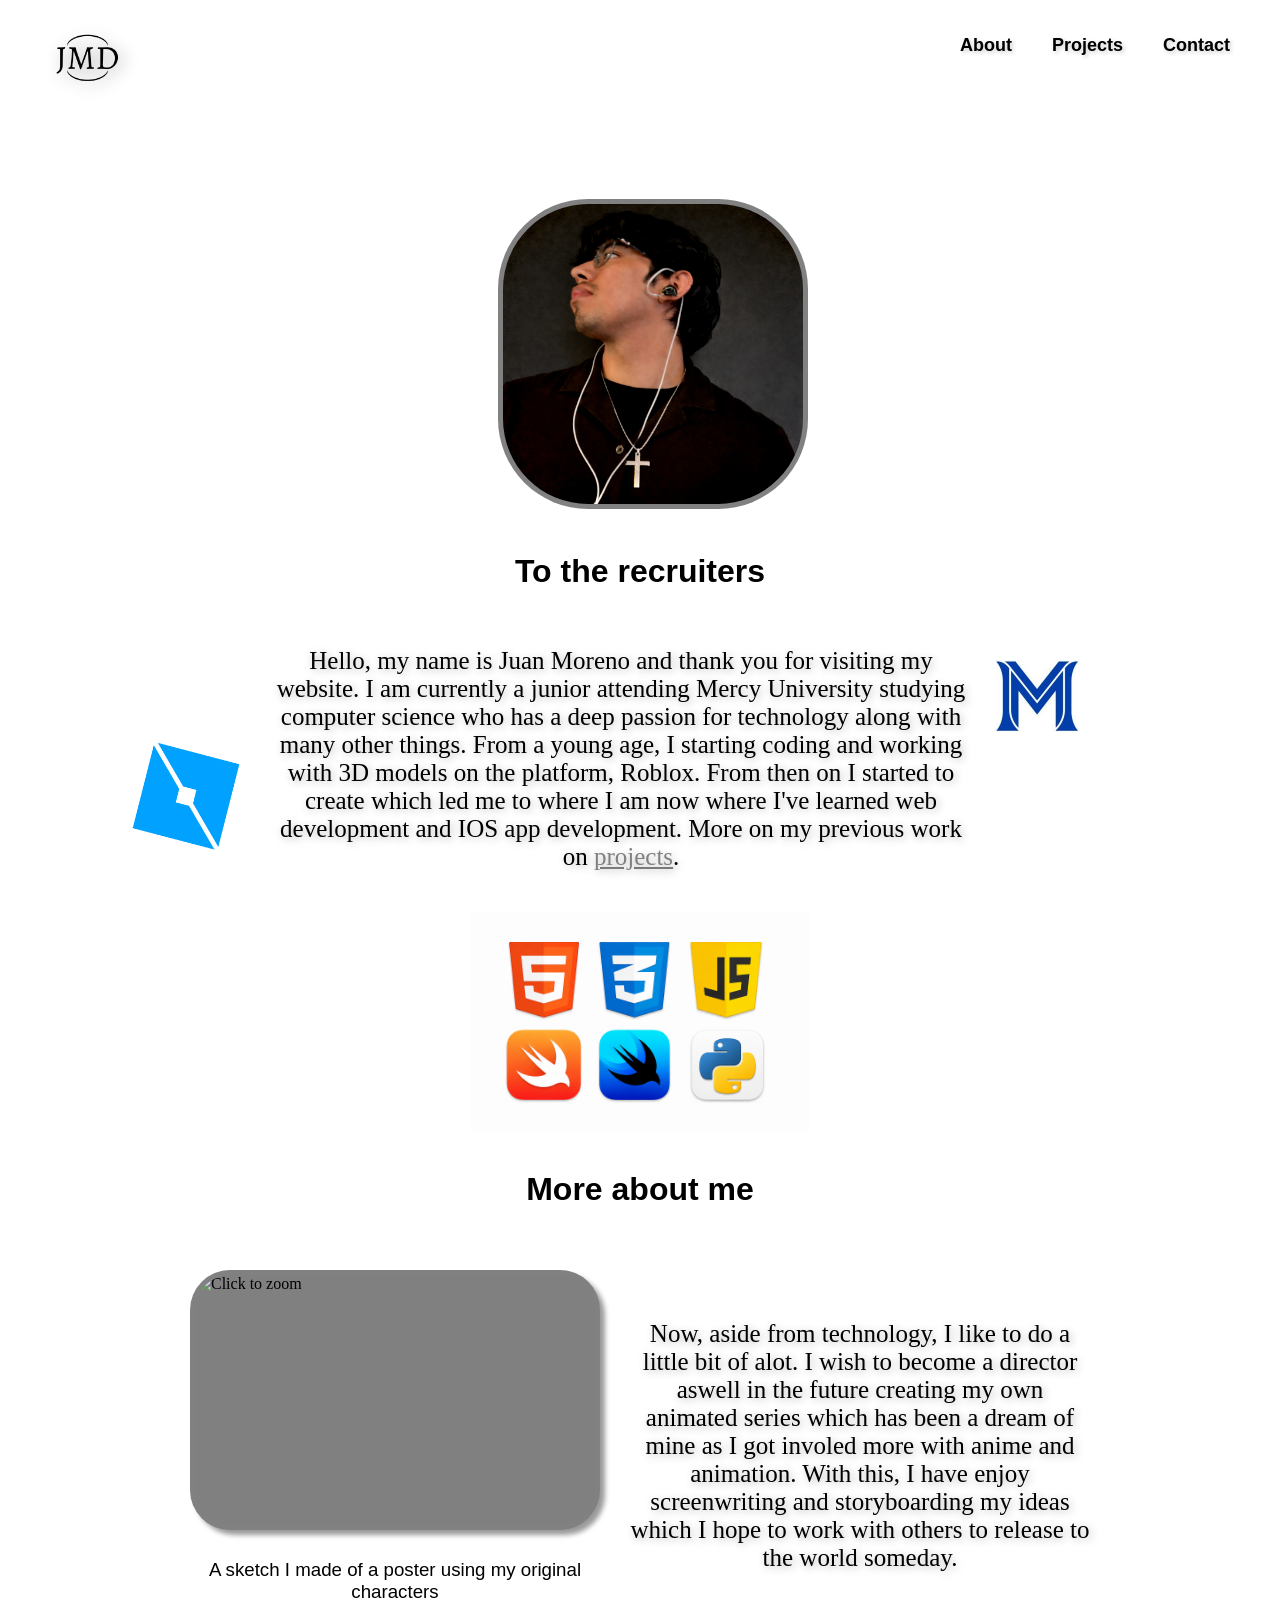
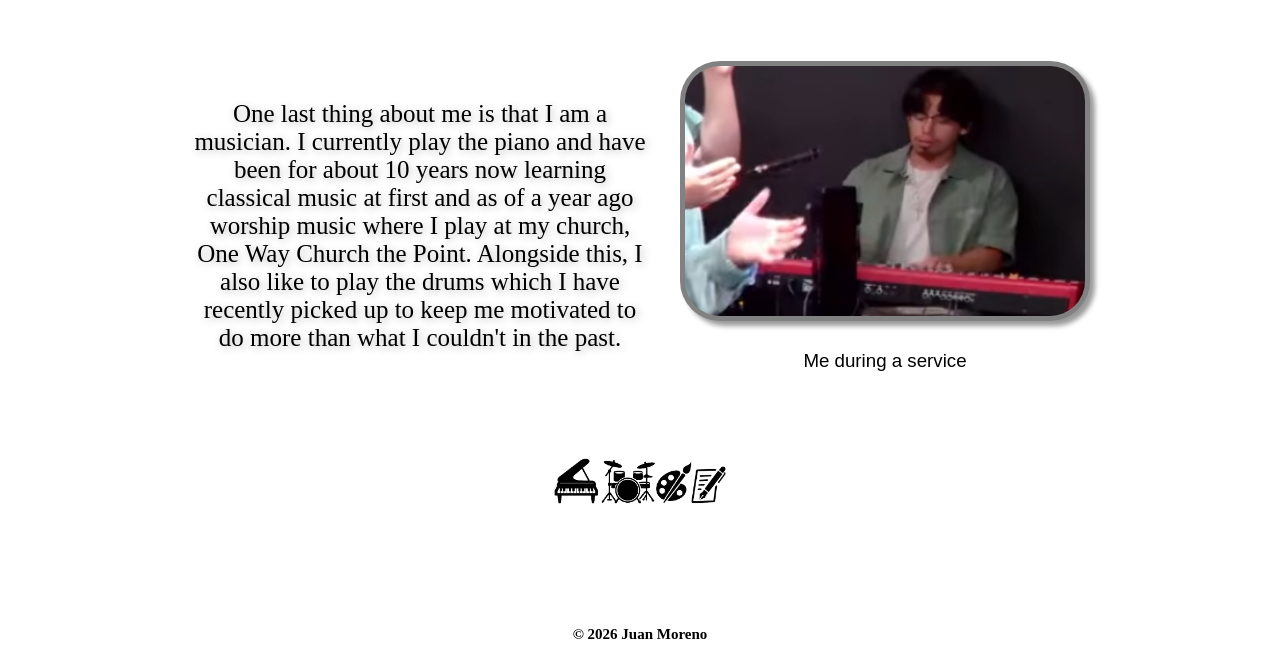
==== about/index.html @ 8a5db773 "more formatting fixes" ====
<!DOCTYPE html>
<html lang="en">
<head>
    <meta charset="UTF-8">
    <meta name="viewport" content="width=device-width, initial-scale=1.0">
    <link rel="stylesheet" href="about.css">
    <link rel="stylesheet" href="../whiteNavbar.css">
    <script src="script.js"></script>
    <link rel="stylesheet" href="https://googleapis.com">
    <link rel="icon" type="image/png" href="/images/jmLogoWhite.png">
    <title>About</title>
</head>
<body>
    

<header class="header">
    <a href="/" >
        <img src="/images/JMLogo.png" class="logo" alt="Home">
    </a>

    <nav class="navBar">
        <a href="/about/">About</a>
        <a href="/projects/">Projects</a>
        <a href="/contact/">Contact</a>
    </nav>

    <div id="hamburgerIcon" onclick="toggleMenu()">
        <div class="bar bar1"></div>
        <div class="bar bar2"></div>
        <div class="bar bar3"></div>

        <ul class="mobileMenu">
            <li><a href="/about/">About</a></li>
            <li><a href="/projects/">Projects</a></li>
            <li><a href="/contact/">Contact</a></li>
        </ul>
    </div>
</header>


<div class="mainProfile">
    
    <div class="profileSect">
        <image src="../images/juanm.png" class="profilePic">
        </image>
        <h1 class="recText">To the recruiters</h1>
        </div>
    <div>
        
        <div class="topprofileBox">
            <image src="../images/robloxStudiologo.png" class="pcLogo1"></image>
            <p class="profileParagraph">
            Hello, my name is Juan Moreno and thank you for visiting my website. I am currently a junior attending Mercy University studying computer science 
            who has a deep passion for technology along with many other things. From a young age, I starting coding and working with 3D models on the platform, Roblox. From then on I started to 
            create which led me to where I am now where I've learned web development and IOS app development. More on my previous work on  <a href="projects.html" class="projectstextinPar">projects</a>.
            </p>
            <image src="../images/mercyUni.jpg" class="pcLogo2"></image>
        </div>

        <div class="innerLogosMobile">
            <image src="../images/robloxStudiologo.png" class="studioLogo"></image>
            <image src="../images/mercyUni.jpg" class="mercyLogo"></image>
        </div>
    </div>
     
    <image src="../images/codeLogos.png" class="codeLogos"></image>


    <div class="funFacts">
        <h1 class="recText">More about me</h1>

        <div class="funfactsOne">
            <div class="pictureText">
                
                <image src="../images/Drawingg.png" class="imagePlaceholder" onclick="toggleZoom(this)" alt="Click to zoom"></image>
                <h3 class="defText">A sketch I made of a poster using my original characters</h3>
            </div>
            <p class="factsPar">
            Now, aside from technology, I like to do a little bit of alot. I wish to become a director aswell in the future creating my own animated series which
            has been a dream of mine as I got involed more with anime and animation. 
            With this, I have enjoy screenwriting and storyboarding my ideas which I hope to work with others to release to the world someday.
            </p> 
        </div>


        <div class="funfactstwo">
            <p class="factsPar">
            One last thing about me is that I am a musician. I currently play the piano and have been for about 10 years now learning classical music at first and as of a year ago 
            worship music where I play at my church, One Way Church the Point. Alongside this, I also like to play the drums which I have recently picked up to keep me motivated
            to do more than what I couldn't in the past.
            </p> 
            <div class="pictureText">
                <image src="../images/meChurch.png" class="churchPicture" onclick="toggleZoom(this)" alt="Click to zoom"></image>
                <h3 class="defText">Me during a service</h3>
            </div>
        </div>

        <image src="../images/tLogos.png" class="tLogo"></image>

    </div>
</div>


    

<h3 class="credit">© 2026 Juan Moreno</h3>

</body>
</html>

<!-- 
Hello, my name is Juan Moreno and welcome to my website. I am currently a junior attending Mercy University studying computer science who has a deep passion for technology and many other things. 
https://www.instagram.com/onewaychurchthepoint/
-->
---- about/about.css ----
html, body {
    margin: 0;
    height: 100%;
}

@font-face {
  font-family: 'MyCustomFont';
  src: url('fonts/my-custom-font.woff2') format('woff2'),
       url('fonts/my-custom-font.woff') format('woff');
  font-weight: normal;
  font-style: normal;
  font-display: swap;
}

.mainProfile {
    position: relative; 
    width: 100%;
    box-sizing: border-box; 
    display: flex;
    flex-direction: column; 
    justify-content: center;
    align-items: center;
    padding: 40px 20px;
}

.profilePic {
    width: 300px;
    height: 300px;
    background: gray;
    border-radius: 90px;
    margin-top: 40px; 
    margin-left: 25px;

    border: 5px solid rgb(128, 128, 128, 0.2);
}

.recText {
    margin-top: 40px; 
    text-align: center;
    font-family: 'Copperplate', 'Copperplate Gothic Light', 'Copperplate Gothic Bold', sans-serif;
}

.profileParagraph {
   width: 100%;
   max-width: 700px;
   font-size: 25px;
   font-family: "Palatino Linotype", "Book Antiqua", Palatino, serif;
   text-shadow: 2px 2px 8px rgba(0, 0, 0, 0.3);
   text-align: center;
   margin-top: 20px; 
}
.profileSect {
    animation: slide-from-top 1s ease-in forwards;
}

@keyframes slide-from-top {
    from {transform: translateY(-30%); opacity: 0;}
    to {transform: translateY(0%);
    opacity: 1;}
}



.topprofileBox {
    animation: ease-from 1.54s ease-in forwards;
}

@keyframes ease-from {
    from {opacity: 0;}
    to {opacity: 1;}
}
@keyframes slide-from-right {
    from {transform: translateX(30%); opacity: 0;}
    to {transform: translate(0%); opacity: 1;}
}

/* .backImage {
    animation: fade 5s ease-in;
    
}

@keyframes fade {
    from {opacity: 0.2; }
    to {opacity: 1;}
} */


.topprofileBox {
    position: relative;
    display: flex;
    justify-content: center;
    align-items: center;
    margin-right: 75px;
}


.pcLogo1, .pcLogo2 {
    height: 120px;
    padding: 25px;
    z-index: 6;
}
.pcLogo1 {
    margin-top: 70px;

}
.pcLogo2 {
    margin-bottom: 130px;
}

.innerLogosMobile {
    display: none;
}



.mercyLogo {
    height: 120px;
    width: auto;
}
.studioLogo {
    height: 100px;
    width: auto;
    margin-top: 8px;
}

.codeLogos {
    animation: slide-from-left 1s ease-in;
}

@keyframes slide-from-left {
    from {transform: translate(-40%);
    opacity: 0;
    }
    to {transform: translate(0%);
    opacity: 1;
    }
}


.codeLogos {
    width: 340px;
    height: 220px;
}


.funFacts {
    display: flex;
    flex-direction: column;
    align-items: center;
    width: 100%;
    max-width: 900px;
}

.funfactsOne, .funfactstwo {
    display: flex;
    flex-direction: row; 
    align-items: center;
    justify-content: center;
    gap: 30px;
    margin-top: 40px;
    width: 100%;
}

.funfactsOne {
    animation: slide-from-right 1s ease-in;
    animation-fill-mode: both; 
    animation-timeline: view();
    animation-range: entry -150% contain 5%;
}
.funfactstwo {
    animation: slide-from-left 1s ease-in;
    animation-fill-mode: both; 
    animation-timeline: view();
    animation-range: entry -150% contain 5%;
}


.factsPar {
   width: 100%;
   max-width: 500px;
   font-size: 25px;
   font-family: "Palatino Linotype", "Book Antiqua", Palatino, serif;
   text-shadow: 2px 2px 8px rgba(0, 0, 0, 0.3);
   text-align: center;
}

.imagePlaceholder, .churchPicture {
    width: 400px;        
    height: 250px;        
    background-color: gray;
    border-radius: 40px;
    box-shadow: 5px 5px 5px 0px rgba(0, 0, 0, 0.4);
    border: 5px solid rgb(128, 128, 128, 0.2);
    transition: transform 0.3s ease;
    /* cursor: zoom-in; */
}
/* .imagePlaceholder.zoomed, .churchPicture.zoomed {
    top: 155%;
    left: 50%;
    transform: translate(-50%, -50%) scale(2);
  cursor: zoom-out; 
  z-index: 1000; 
  position: relative; 
  display: flex;
  justify-content: center;
  align-items: center;
 
  
} */

.churchPicture {
    border-radius: 40px;
    box-shadow: 5px 5px 5px 0px rgba(0, 0, 0, 0.4);
    height: 250px;
    width: 400px;
    border: 5px solid rgb(128, 128, 128, 0.2);
}

.projectstextinPar {
    color: gray;
}


.defText {
    font-family: 'Roboto', sans-serif;
    font-weight: lighter;
    text-align: center;
}
.pictureText {
    display: flex;
    flex-direction: column;
    justify-content: center;
    align-items: center;
    gap:10px

}

@media (max-width: 768px) {
    .funfactsOne, .funfactstwo {
        flex-direction: column; 
    }
    .innerLogosMobile {
    display: flex;
    flex-direction: row;
    justify-content: center;
    gap: 20px;
    margin-top: 20px;
    z-index: 4;
    }

    .innerLogosMobile {
        animation: slide-from-right 1s ease-in;
    }

    .topprofileBox {
        margin-right: 0px;
    }
    .pcLogo1, .pcLogo2 {
        display: none;
    }
    
    .profileParagraph, .factsPar {
        font-size: 22px;
        max-width: 90%;
    }

    .profilePic {
        width: 200px;
        height: 200px;
        border-radius: 70px;
        margin-left: 60px;
    }
    
    .imagePlaceholder, .churchPicture {
        width: 100%;
        max-width: 340px;
        height: 210px;
    }
}

.tLogo {
    height: 20%;
    width: 20%;
    animation: ease-from 1s ease-in;
}

.credit {
    padding-bottom: 15px;
}
---- whiteNavbar.css ----
html, body {
    margin: 0;
    height: 100%;
   
  }


  
/* whole nav bar */
.header {
    position: sticky; top: 0;
    display: flex;
    justify-content: space-between;
    align-items: center;
    transform: translateY(-100%);
    padding: 20px 50px;
    z-index: 1000;
    background-color: rgb(255, 255, 255) !important; 
    
}

.header {
    animation: dropDown 0.5s ease-out forwards;
}

@keyframes dropDown {
    0% {
        transform: translateY(-100%);
    }
    100% {
        transform: translateY(0);
    }
}



.logo {
height: 75px;
width: 75px;
filter: drop-shadow(4px 4px 8px rgba(0, 0, 0, 0.4)) ;
   
}

.header a:hover {
color:gray !important;
}

/* mobile hamburger navbar */
#hamburgerIcon {
    display: none;
    position: absolute;
    right: 50px;
    top: 25px;
}

.bar {
    display: flex;
    width: 30px;
    height: 4px;
    color: black !important;
    border-radius: 2px;
   
}


.mobileMenu {
    background-color: rgba(75, 74, 74, 0.7);
    border-radius: 15px;
    text-decoration: none;
    list-style: none;
    position: absolute;
    padding: 15px;
    top: 20px;
    right: 20px;
    font-family: sans-serif;
    font-weight: bold;
}

.mobileMenu li {
    margin: 10px 0;
}

.mobileMenu a {
    color: white;
    text-decoration: none;
}
.mobileMenu {
    display: none;
}
.mobileMenu.open {
    display: block;
}


.navBar {
    display: flex;
    gap: 40px;

}

@media (max-width:600px) {
    .navBar {
        display: none;

    }
    
    .header {
        padding: 20px 50px;
    }
    #hamburgerIcon {
    
    display: flex;
    position: absolute;
    right: 20px;
    margin-top: 15px;
    flex-direction: column;
    gap: 5px;
    cursor: pointer;
    }
}

.active .bar1 {
    transform: rotate(45deg) translate(7px, 7px);
}

.active .bar2 {
    opacity: 0;
}

.active .bar3 {
    transform: rotate(-45deg) translate(6px, -6px);
}

.navText {
    text-decoration: none;
}

.bar {
    background: black !important;
}


.navBar a {
    text-decoration: none;
    color: black !important;
    font-family: 'Copperplate', 'Copperplate Gothic Light', 'Copperplate Gothic Bold', sans-serif;
    font-weight: bold;
    text-shadow: 2px 2px 4px rgba(0, 0, 0, 0.2);
    font-size: 18px;
    margin-top: -25px;
}

.credit {
    position: relative;
    display: flex;
    justify-content: center;
    font-size: 15px;
    color: black;
    z-index: 10;
    margin-bottom: 5px;
}
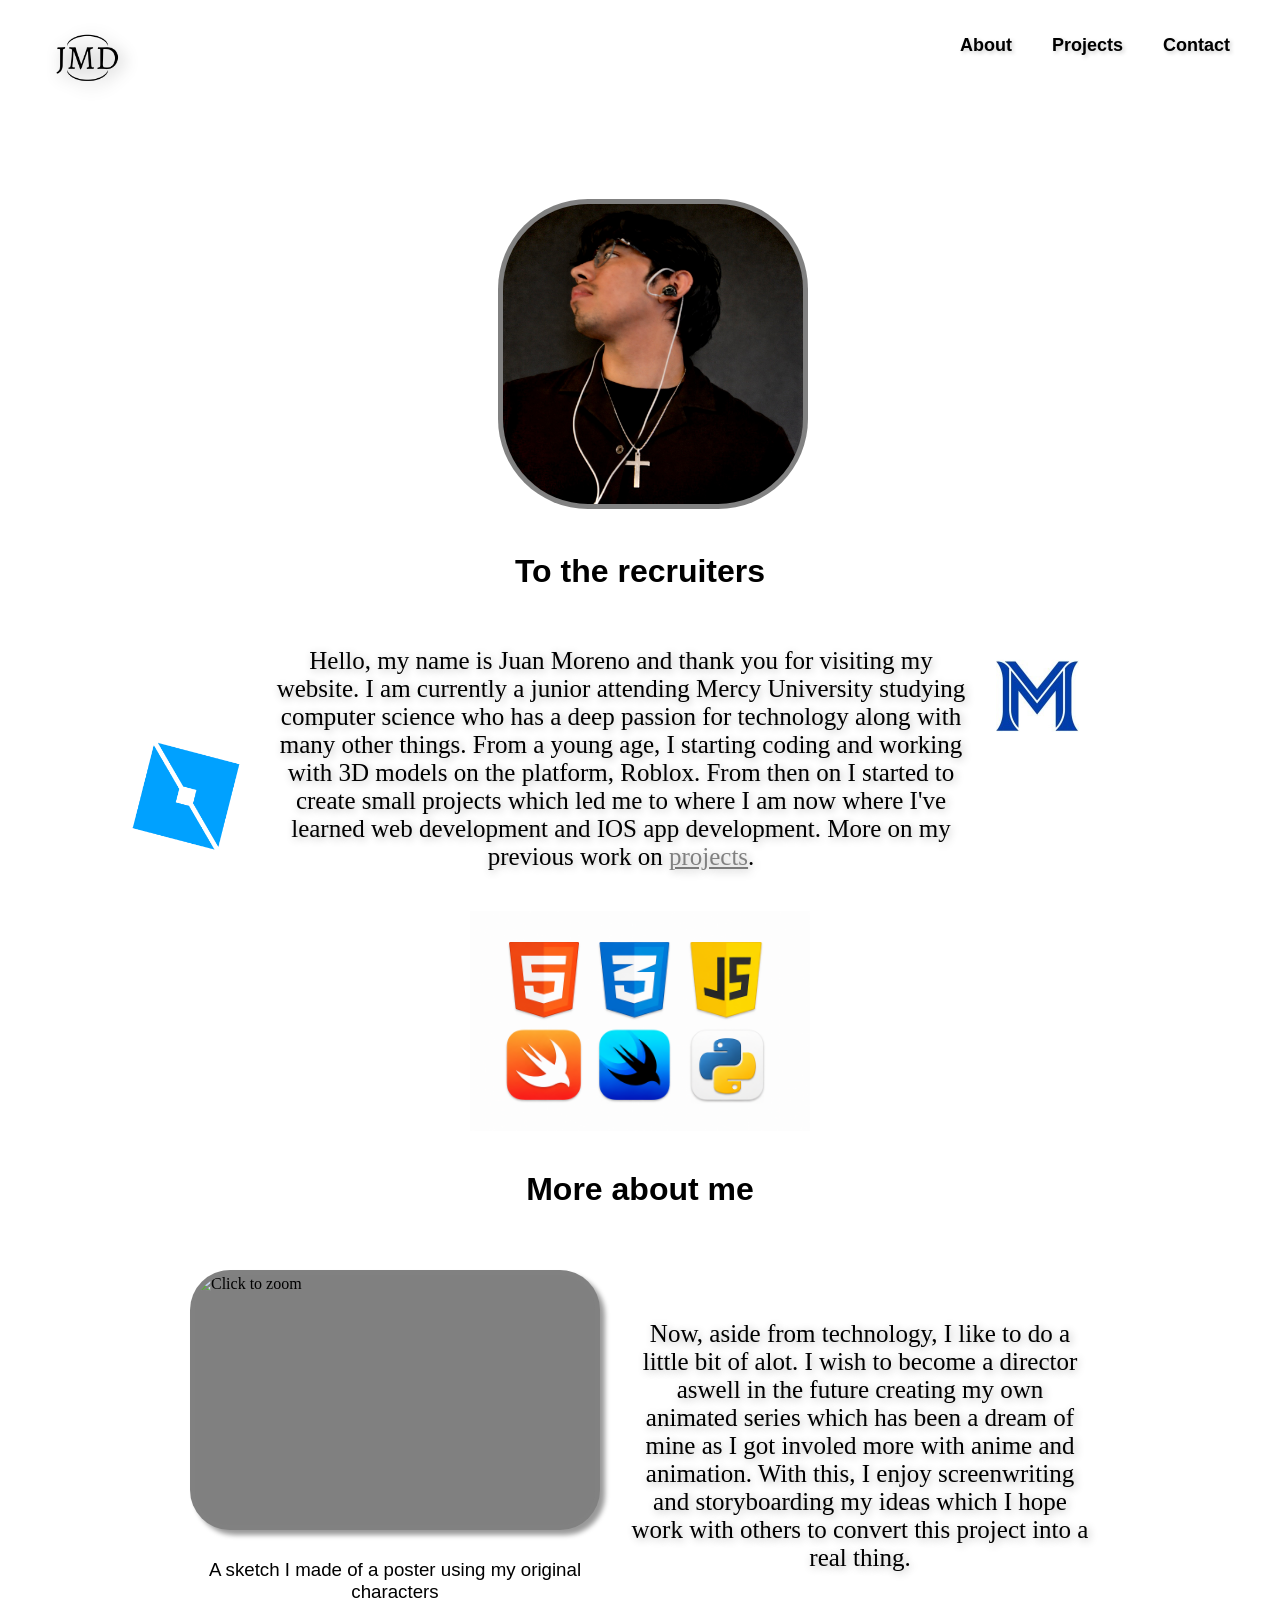
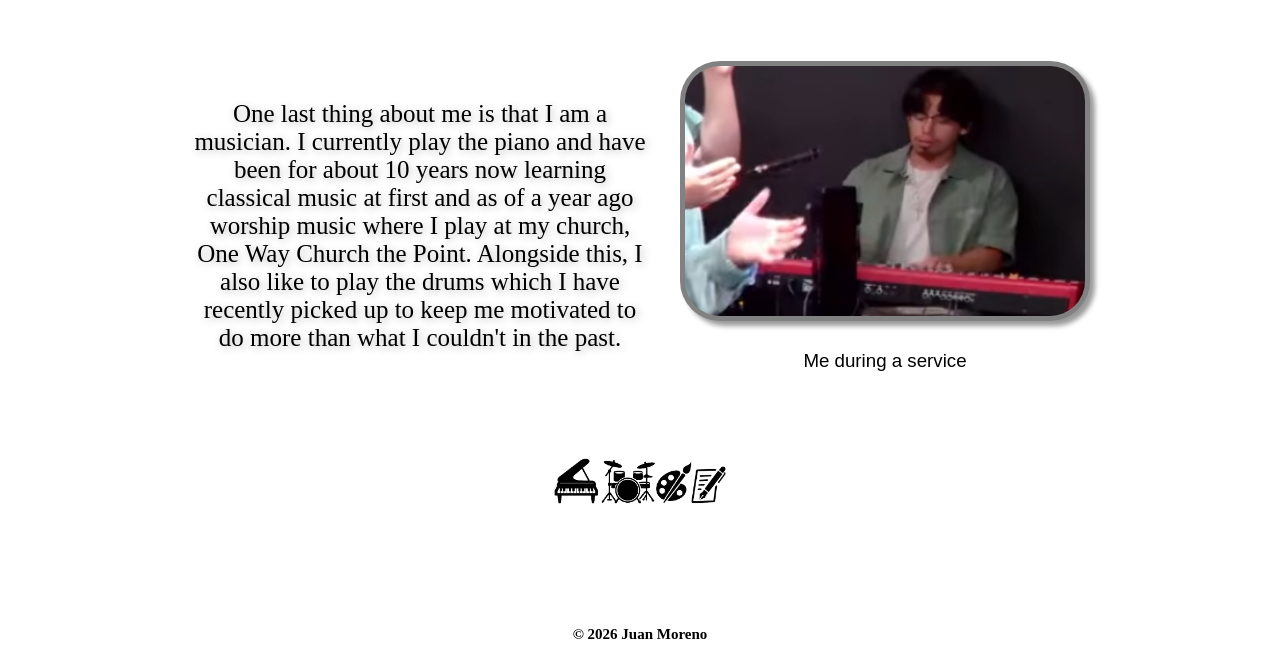
==== commit a4473d39: "minimal text changes" ====
--- a/about/index.html
+++ b/about/index.html
@@ -52,7 +52,7 @@
             <p class="profileParagraph">
             Hello, my name is Juan Moreno and thank you for visiting my website. I am currently a junior attending Mercy University studying computer science 
             who has a deep passion for technology along with many other things. From a young age, I starting coding and working with 3D models on the platform, Roblox. From then on I started to 
-            create which led me to where I am now where I've learned web development and IOS app development. More on my previous work on  <a href="projects.html" class="projectstextinPar">projects</a>.
+            create small projects which led me to where I am now where I've learned web development and IOS app development. More on my previous work on  <a href="projects.html" class="projectstextinPar">projects</a>.
             </p>
             <image src="../images/mercyUni.jpg" class="pcLogo2"></image>
         </div>
@@ -78,7 +78,7 @@
             <p class="factsPar">
             Now, aside from technology, I like to do a little bit of alot. I wish to become a director aswell in the future creating my own animated series which
             has been a dream of mine as I got involed more with anime and animation. 
-            With this, I have enjoy screenwriting and storyboarding my ideas which I hope to work with others to release to the world someday.
+            With this, I enjoy screenwriting and storyboarding my ideas which I hope work with others to convert this project into a real thing.
             </p> 
         </div>
 
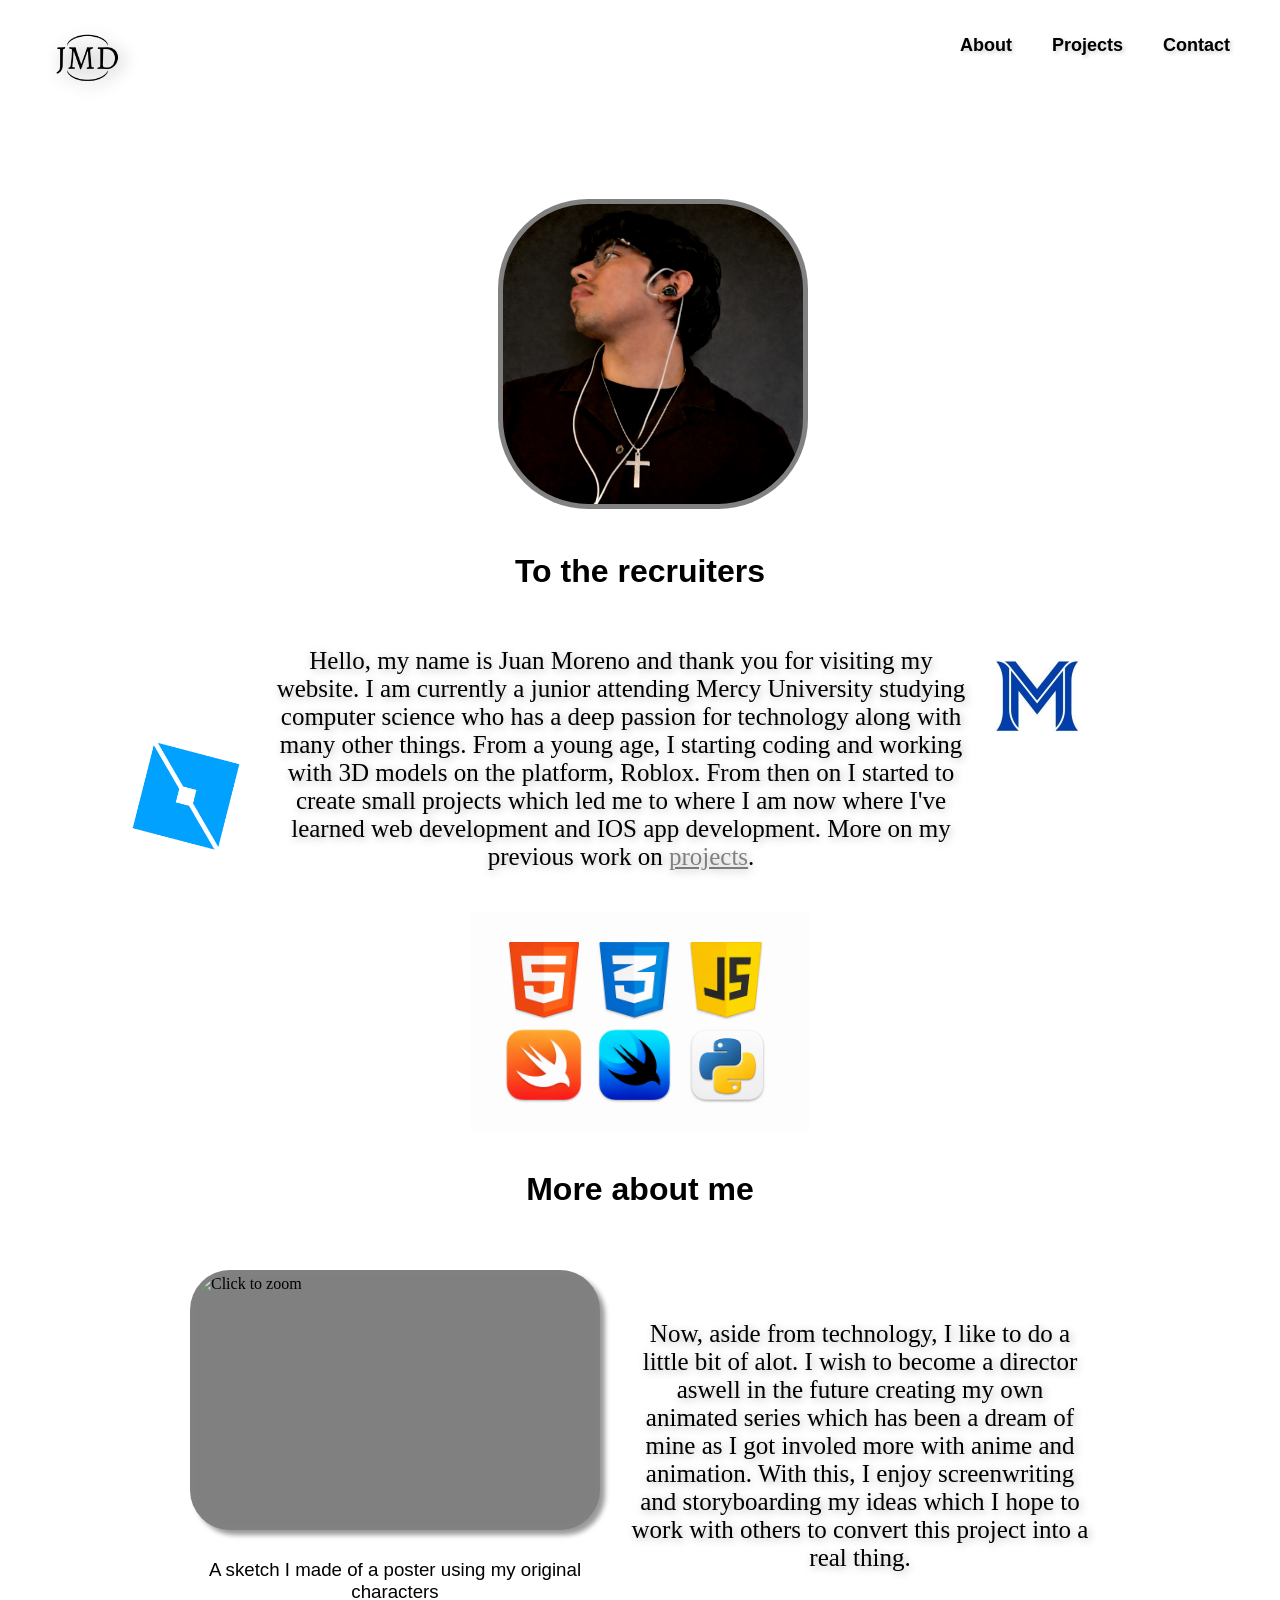
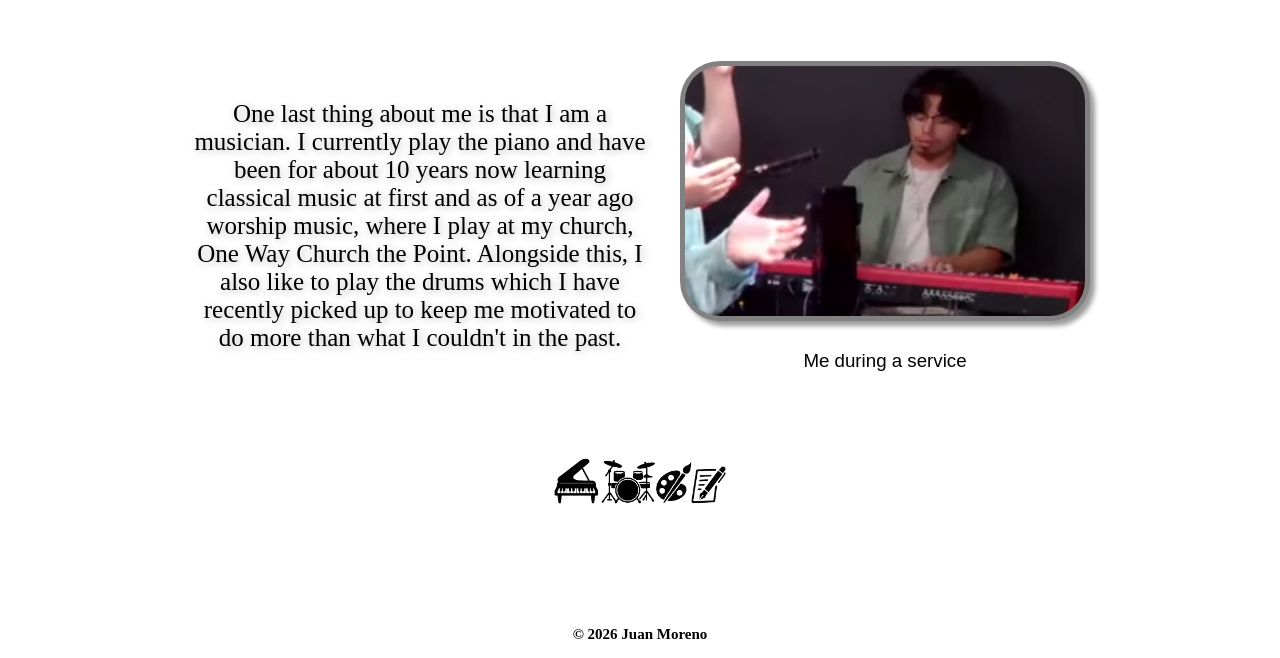
==== commit 98b0bef7: "changed contact style" ====
--- a/about/index.html
+++ b/about/index.html
@@ -78,7 +78,7 @@
             <p class="factsPar">
             Now, aside from technology, I like to do a little bit of alot. I wish to become a director aswell in the future creating my own animated series which
             has been a dream of mine as I got involed more with anime and animation. 
-            With this, I enjoy screenwriting and storyboarding my ideas which I hope work with others to convert this project into a real thing.
+            With this, I enjoy screenwriting and storyboarding my ideas which I hope to work with others to convert this project into a real thing.
             </p> 
         </div>
 
@@ -86,7 +86,7 @@
         <div class="funfactstwo">
             <p class="factsPar">
             One last thing about me is that I am a musician. I currently play the piano and have been for about 10 years now learning classical music at first and as of a year ago 
-            worship music where I play at my church, One Way Church the Point. Alongside this, I also like to play the drums which I have recently picked up to keep me motivated
+            worship music, where I play at my church, One Way Church the Point. Alongside this, I also like to play the drums which I have recently picked up to keep me motivated
             to do more than what I couldn't in the past.
             </p> 
             <div class="pictureText">
@@ -101,7 +101,7 @@
 </div>
 
 
-    
+<script src="../script.js"></script>
 
 <h3 class="credit">© 2026 Juan Moreno</h3>
 
--- a/whiteNavbar.css
+++ b/whiteNavbar.css
@@ -37,8 +37,12 @@
 .logo {
 height: 75px;
 width: 75px;
-filter: drop-shadow(4px 4px 8px rgba(0, 0, 0, 0.4)) ;
-   
+filter: drop-shadow(4px 4px 8px rgba(0, 0, 0, 0.4));
+transition: transform 0.4s ease, color 0.3s ease;
+}
+
+.logo:hover {
+    transform: scale(1.2);
 }
 
 .header a:hover {
@@ -148,6 +152,11 @@
     text-shadow: 2px 2px 4px rgba(0, 0, 0, 0.2);
     font-size: 18px;
     margin-top: -25px;
+    transition: transform 0.4s ease, color 0.3s ease;
+}
+
+.navBar a:hover {
+    transform: scale(1.2);
 }
 
 .credit {
